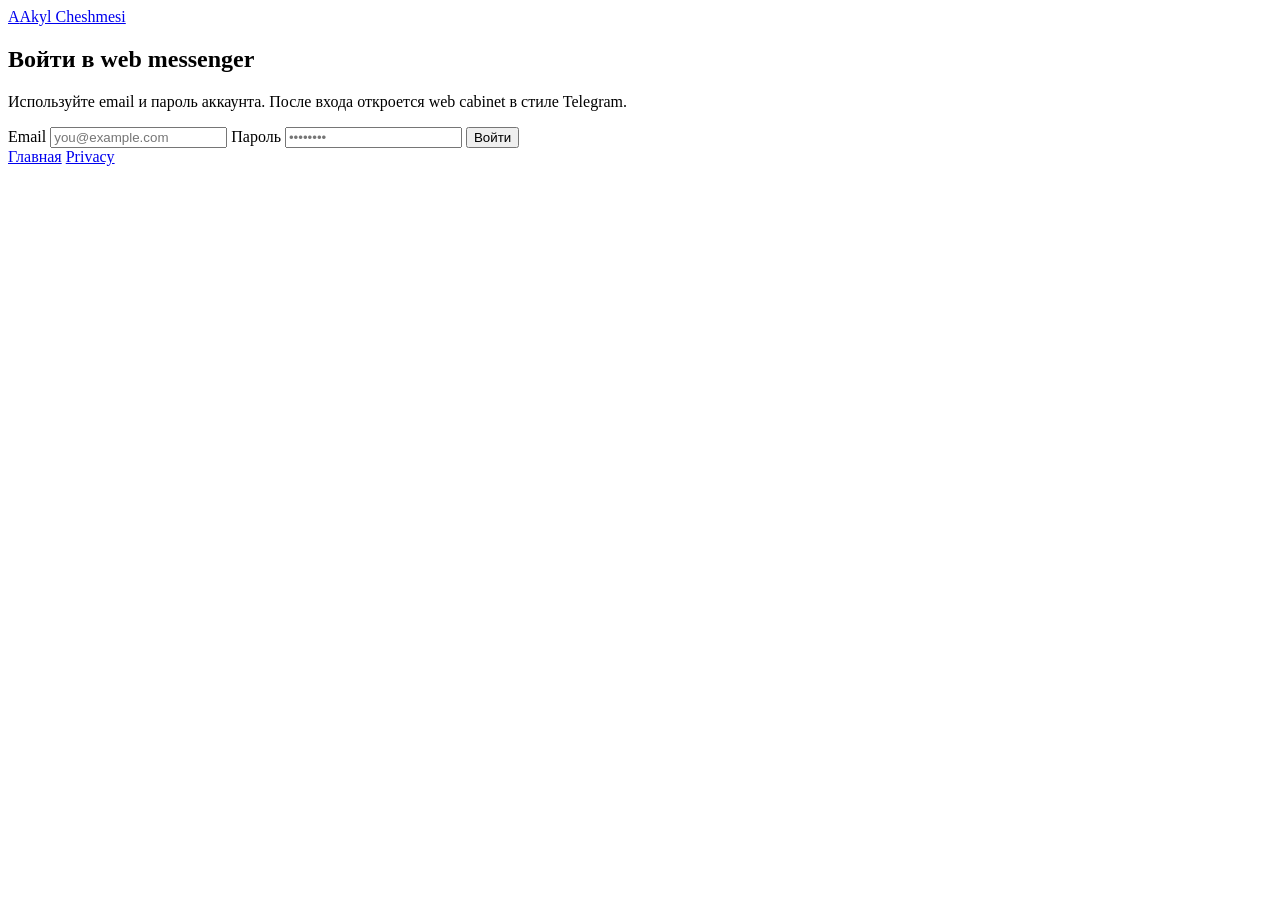
==== web/login.html @ fb1f41e9 "Improve messenger server calls stories media and web cabinet" ====
<!doctype html>
<html lang="ru">
<head>
  <meta charset="utf-8">
  <meta name="viewport" content="width=device-width, initial-scale=1">
  <title>Вход - Akyl Cheshmesi</title>
  <link rel="stylesheet" href="/styles.css">
</head>
<body class="auth-body">
  <main class="auth-layout">
    <section class="auth-panel">
      <a class="brand" href="/"><span class="brand-mark">A</span><span>Akyl Cheshmesi</span></a>
      <h1>Войти в web messenger</h1>
      <p>Используйте email и пароль аккаунта. После входа откроется web cabinet в стиле Telegram.</p>
      <form id="loginForm" class="auth-form">
        <label>
          <span>Email</span>
          <input id="email" type="email" autocomplete="email" required placeholder="you@example.com">
        </label>
        <label>
          <span>Пароль</span>
          <input id="password" type="password" autocomplete="current-password" required placeholder="••••••••">
        </label>
        <button type="submit" class="primary-action full">Войти</button>
        <div id="loginMessage" class="form-message" role="status"></div>
      </form>
      <div class="auth-links">
        <a href="/">Главная</a>
        <a href="/privacy/">Privacy</a>
      </div>
    </section>
    <section class="auth-visual" aria-label="Messenger preview">
      <div class="floating-phone">
        <div class="phone-top"></div>
        <div class="phone-chat incoming"></div>
        <div class="phone-chat outgoing"></div>
        <div class="phone-chat incoming short"></div>
        <div class="phone-input"></div>
      </div>
    </section>
  </main>
  <script src="/app.js"></script>
</body>
</html>
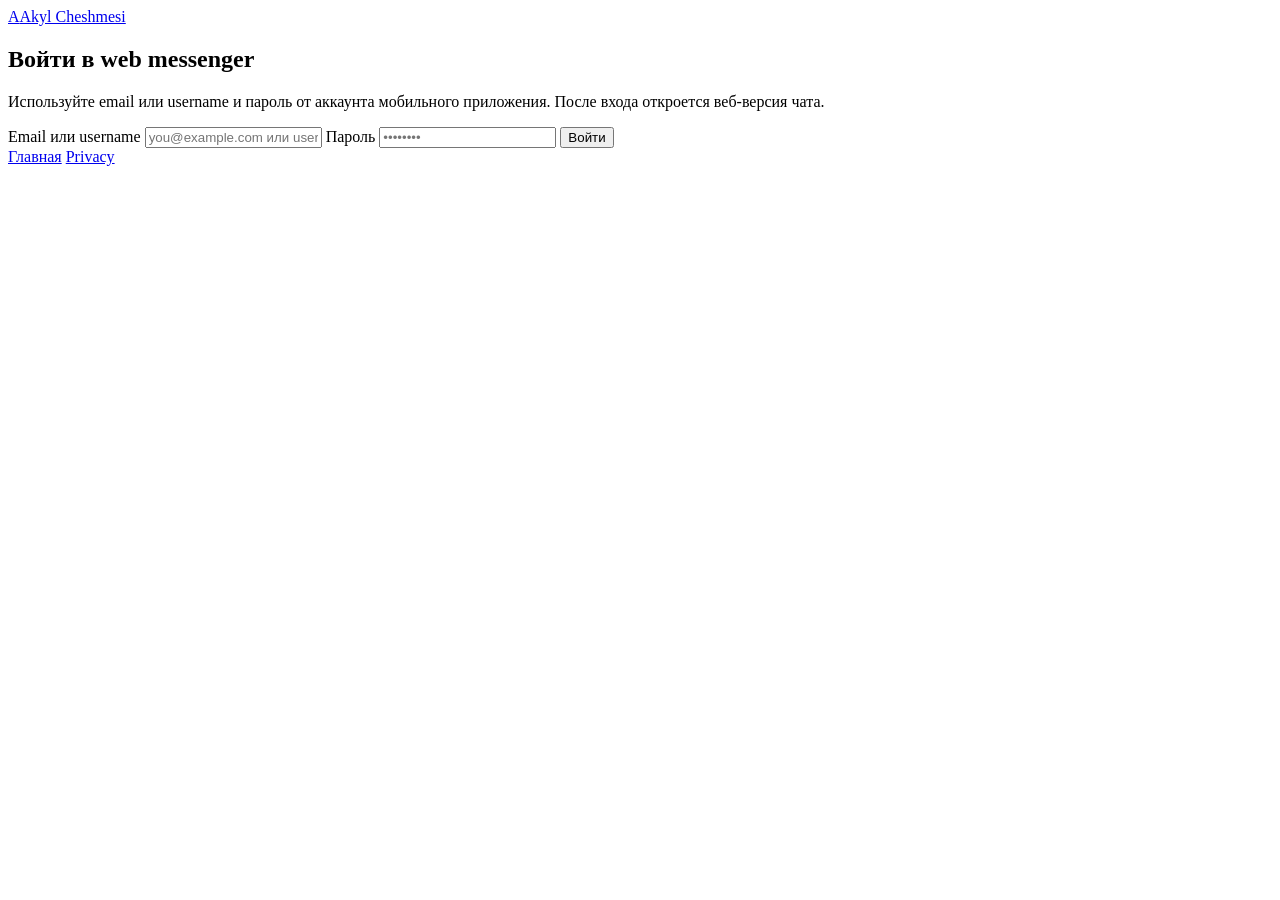
==== commit d870fa5f: "Fix web login and uploaded logo display" ====
--- a/web/login.html
+++ b/web/login.html
@@ -11,11 +11,11 @@
     <section class="auth-panel">
       <a class="brand" href="/"><span class="brand-mark">A</span><span>Akyl Cheshmesi</span></a>
       <h1>Войти в web messenger</h1>
-      <p>Используйте email и пароль аккаунта. После входа откроется web cabinet в стиле Telegram.</p>
+      <p>Используйте email или username и пароль от аккаунта мобильного приложения. После входа откроется веб-версия чата.</p>
       <form id="loginForm" class="auth-form">
         <label>
-          <span>Email</span>
-          <input id="email" type="email" autocomplete="email" required placeholder="you@example.com">
+          <span>Email или username</span>
+          <input id="email" type="text" autocomplete="username" required placeholder="you@example.com или username">
         </label>
         <label>
           <span>Пароль</span>
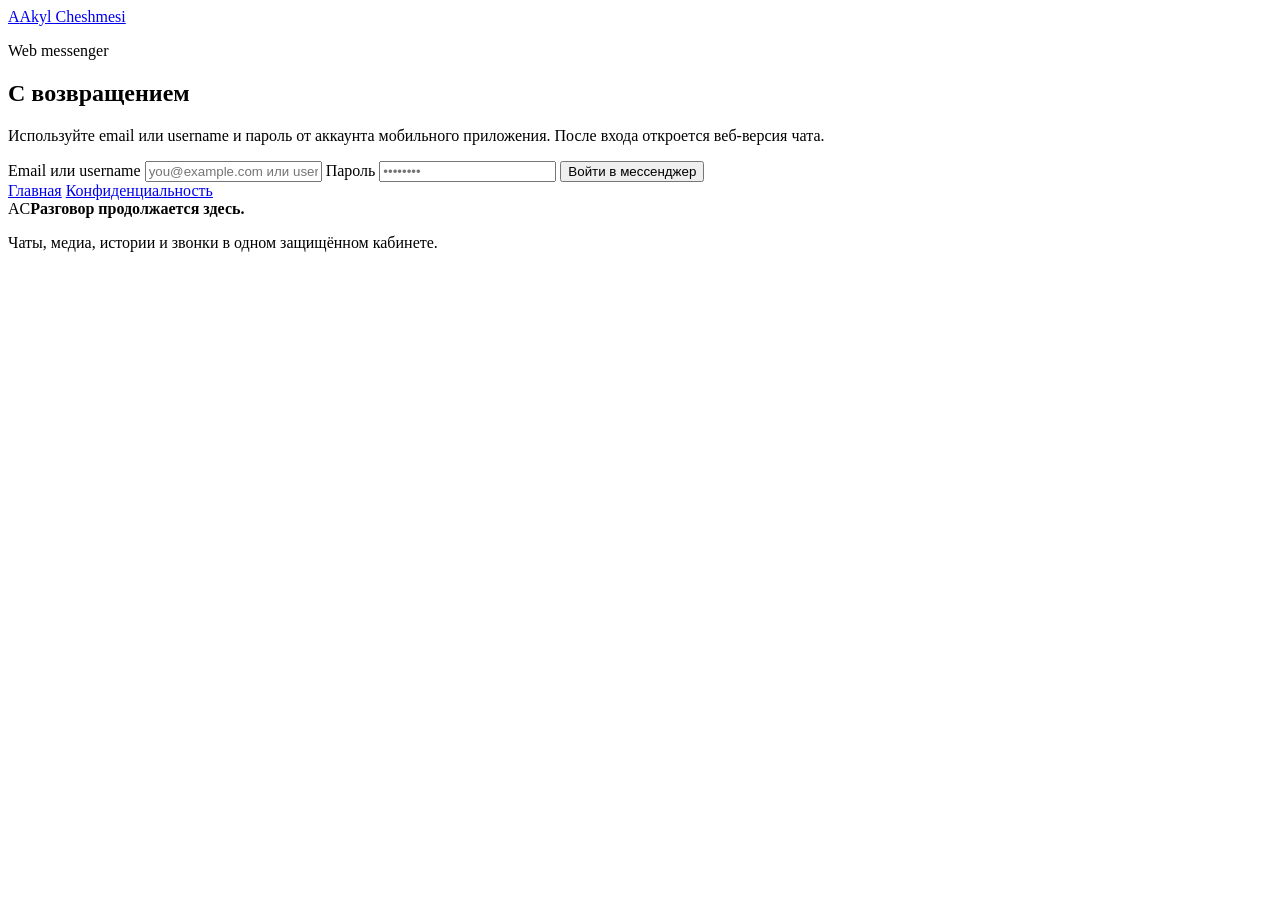
==== commit 04274566: "Improve APK releases and web messenger experience" ====
--- a/web/login.html
+++ b/web/login.html
@@ -5,12 +5,14 @@
   <meta name="viewport" content="width=device-width, initial-scale=1">
   <title>Вход - Akyl Cheshmesi</title>
   <link rel="stylesheet" href="/styles.css">
+  <link rel="stylesheet" href="/doppler.css">
 </head>
 <body class="auth-body">
   <main class="auth-layout">
     <section class="auth-panel">
       <a class="brand" href="/"><span class="brand-mark">A</span><span>Akyl Cheshmesi</span></a>
-      <h1>Войти в web messenger</h1>
+      <p class="auth-kicker">Web messenger</p>
+      <h1>С возвращением</h1>
       <p>Используйте email или username и пароль от аккаунта мобильного приложения. После входа откроется веб-версия чата.</p>
       <form id="loginForm" class="auth-form">
         <label>
@@ -21,22 +23,16 @@
           <span>Пароль</span>
           <input id="password" type="password" autocomplete="current-password" required placeholder="••••••••">
         </label>
-        <button type="submit" class="primary-action full">Войти</button>
+        <button type="submit" class="primary-action full">Войти в мессенджер</button>
         <div id="loginMessage" class="form-message" role="status"></div>
       </form>
       <div class="auth-links">
         <a href="/">Главная</a>
-        <a href="/privacy/">Privacy</a>
+        <a href="/privacy/">Конфиденциальность</a>
       </div>
     </section>
-    <section class="auth-visual" aria-label="Messenger preview">
-      <div class="floating-phone">
-        <div class="phone-top"></div>
-        <div class="phone-chat incoming"></div>
-        <div class="phone-chat outgoing"></div>
-        <div class="phone-chat incoming short"></div>
-        <div class="phone-input"></div>
-      </div>
+    <section class="auth-visual" aria-label="Akyl Cheshmesi">
+      <div class="auth-signal"><span>AC</span><strong>Разговор продолжается здесь.</strong><p>Чаты, медиа, истории и звонки в одном защищённом кабинете.</p></div>
     </section>
   </main>
   <script src="/app.js"></script>
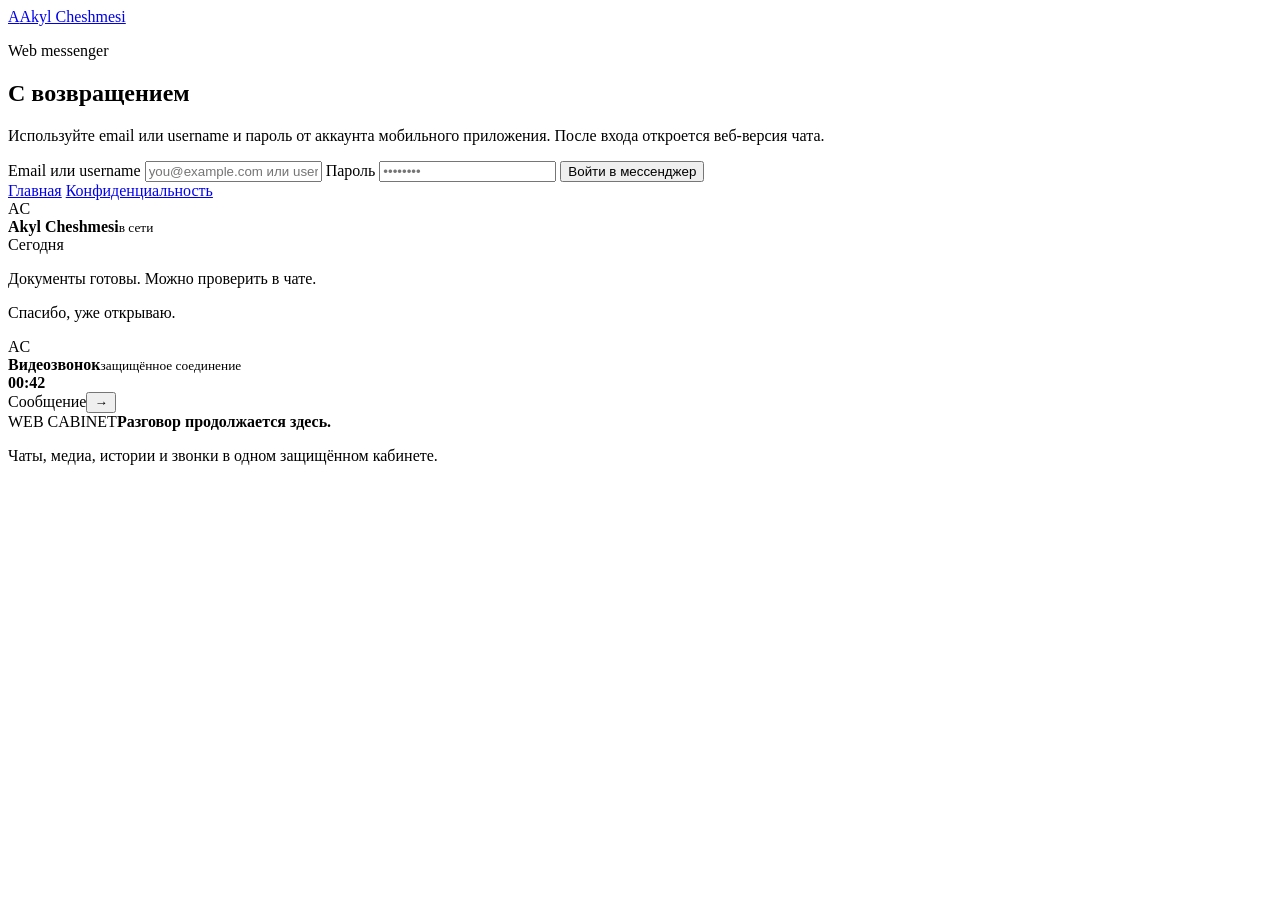
==== commit 510288a0: "Fix realtime calls and optimize web messenger" ====
--- a/web/login.html
+++ b/web/login.html
@@ -32,7 +32,17 @@
       </div>
     </section>
     <section class="auth-visual" aria-label="Akyl Cheshmesi">
-      <div class="auth-signal"><span>AC</span><strong>Разговор продолжается здесь.</strong><p>Чаты, медиа, истории и звонки в одном защищённом кабинете.</p></div>
+      <div class="auth-preview" aria-hidden="true">
+        <header><span class="auth-preview-avatar">AC</span><div><strong>Akyl Cheshmesi</strong><small>в сети</small></div><span class="auth-preview-status"></span></header>
+        <div class="auth-preview-messages">
+          <div class="auth-preview-day">Сегодня</div>
+          <p>Документы готовы. Можно проверить в чате.</p>
+          <p class="outgoing">Спасибо, уже открываю.</p>
+          <div class="auth-preview-call"><span>AC</span><div><strong>Видеозвонок</strong><small>защищённое соединение</small></div><b>00:42</b></div>
+        </div>
+        <footer><span>Сообщение</span><button type="button" tabindex="-1" aria-label="Отправить">→</button></footer>
+      </div>
+      <div class="auth-visual-copy"><span>WEB CABINET</span><strong>Разговор продолжается здесь.</strong><p>Чаты, медиа, истории и звонки в одном защищённом кабинете.</p></div>
     </section>
   </main>
   <script src="/app.js"></script>
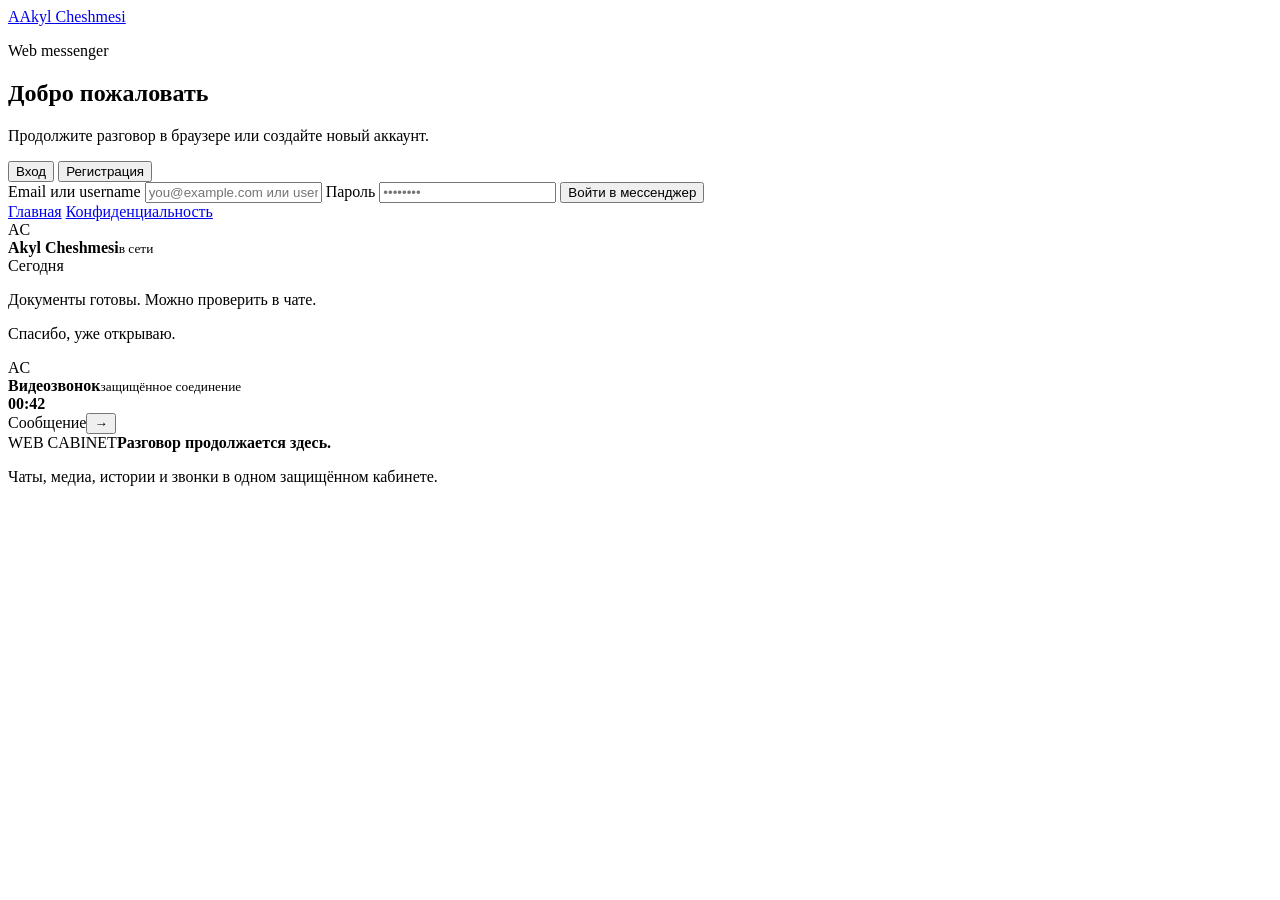
==== commit 7c998dc2: "Upgrade web messenger and add Web Push" ====
--- a/web/login.html
+++ b/web/login.html
@@ -12,9 +12,13 @@
     <section class="auth-panel">
       <a class="brand" href="/"><span class="brand-mark">A</span><span>Akyl Cheshmesi</span></a>
       <p class="auth-kicker">Web messenger</p>
-      <h1>С возвращением</h1>
-      <p>Используйте email или username и пароль от аккаунта мобильного приложения. После входа откроется веб-версия чата.</p>
-      <form id="loginForm" class="auth-form">
+      <h1 id="authTitle">Добро пожаловать</h1>
+      <p id="authDescription">Продолжите разговор в браузере или создайте новый аккаунт.</p>
+      <div class="auth-switch" role="tablist" aria-label="Авторизация">
+        <button class="auth-switch-button active" id="loginTab" type="button" role="tab" aria-selected="true">Вход</button>
+        <button class="auth-switch-button" id="registerTab" type="button" role="tab" aria-selected="false">Регистрация</button>
+      </div>
+      <form id="loginForm" class="auth-form auth-step active">
         <label>
           <span>Email или username</span>
           <input id="email" type="text" autocomplete="username" required placeholder="you@example.com или username">
@@ -25,6 +29,32 @@
         </label>
         <button type="submit" class="primary-action full">Войти в мессенджер</button>
         <div id="loginMessage" class="form-message" role="status"></div>
+      </form>
+      <form id="registerEmailForm" class="auth-form auth-step" hidden>
+        <div class="auth-progress" aria-label="Шаг 1 из 3"><span class="active"></span><span></span><span></span></div>
+        <label><span>Email</span><input id="registerEmail" type="email" autocomplete="email" required placeholder="you@example.com"></label>
+        <button type="submit" class="primary-action full">Получить код</button>
+        <div id="registerEmailMessage" class="form-message" role="status"></div>
+      </form>
+      <form id="registerCodeForm" class="auth-form auth-step" hidden>
+        <div class="auth-progress" aria-label="Шаг 2 из 3"><span class="active"></span><span class="active"></span><span></span></div>
+        <p class="auth-step-note" id="registerCodeHint">Код отправлен на email</p>
+        <label><span>Проверочный код</span><input id="registerCode" type="text" inputmode="numeric" autocomplete="one-time-code" minlength="6" maxlength="6" required placeholder="000000"></label>
+        <button type="submit" class="primary-action full">Подтвердить email</button>
+        <button type="button" class="auth-text-button" id="registerBackToEmail">Изменить email</button>
+        <div id="registerCodeMessage" class="form-message" role="status"></div>
+      </form>
+      <form id="registerProfileForm" class="auth-form auth-step" hidden>
+        <div class="auth-progress" aria-label="Шаг 3 из 3"><span class="active"></span><span class="active"></span><span class="active"></span></div>
+        <div class="auth-fields-row">
+          <label><span>Имя</span><input id="registerFirstName" type="text" autocomplete="given-name" maxlength="150"></label>
+          <label><span>Фамилия</span><input id="registerLastName" type="text" autocomplete="family-name" maxlength="150"></label>
+        </div>
+        <label><span>Username</span><input id="registerUsername" type="text" autocomplete="username" minlength="4" maxlength="32" required placeholder="akyl_user"></label>
+        <label><span>Пароль</span><input id="registerPassword" type="password" autocomplete="new-password" minlength="8" required placeholder="Минимум 8 символов"></label>
+        <label><span>Повторите пароль</span><input id="registerPasswordConfirm" type="password" autocomplete="new-password" minlength="8" required placeholder="Повторите пароль"></label>
+        <button type="submit" class="primary-action full">Создать аккаунт</button>
+        <div id="registerProfileMessage" class="form-message" role="status"></div>
       </form>
       <div class="auth-links">
         <a href="/">Главная</a>
@@ -45,6 +75,7 @@
       <div class="auth-visual-copy"><span>WEB CABINET</span><strong>Разговор продолжается здесь.</strong><p>Чаты, медиа, истории и звонки в одном защищённом кабинете.</p></div>
     </section>
   </main>
+  <script src="/storage.js"></script>
   <script src="/app.js"></script>
 </body>
 </html>
